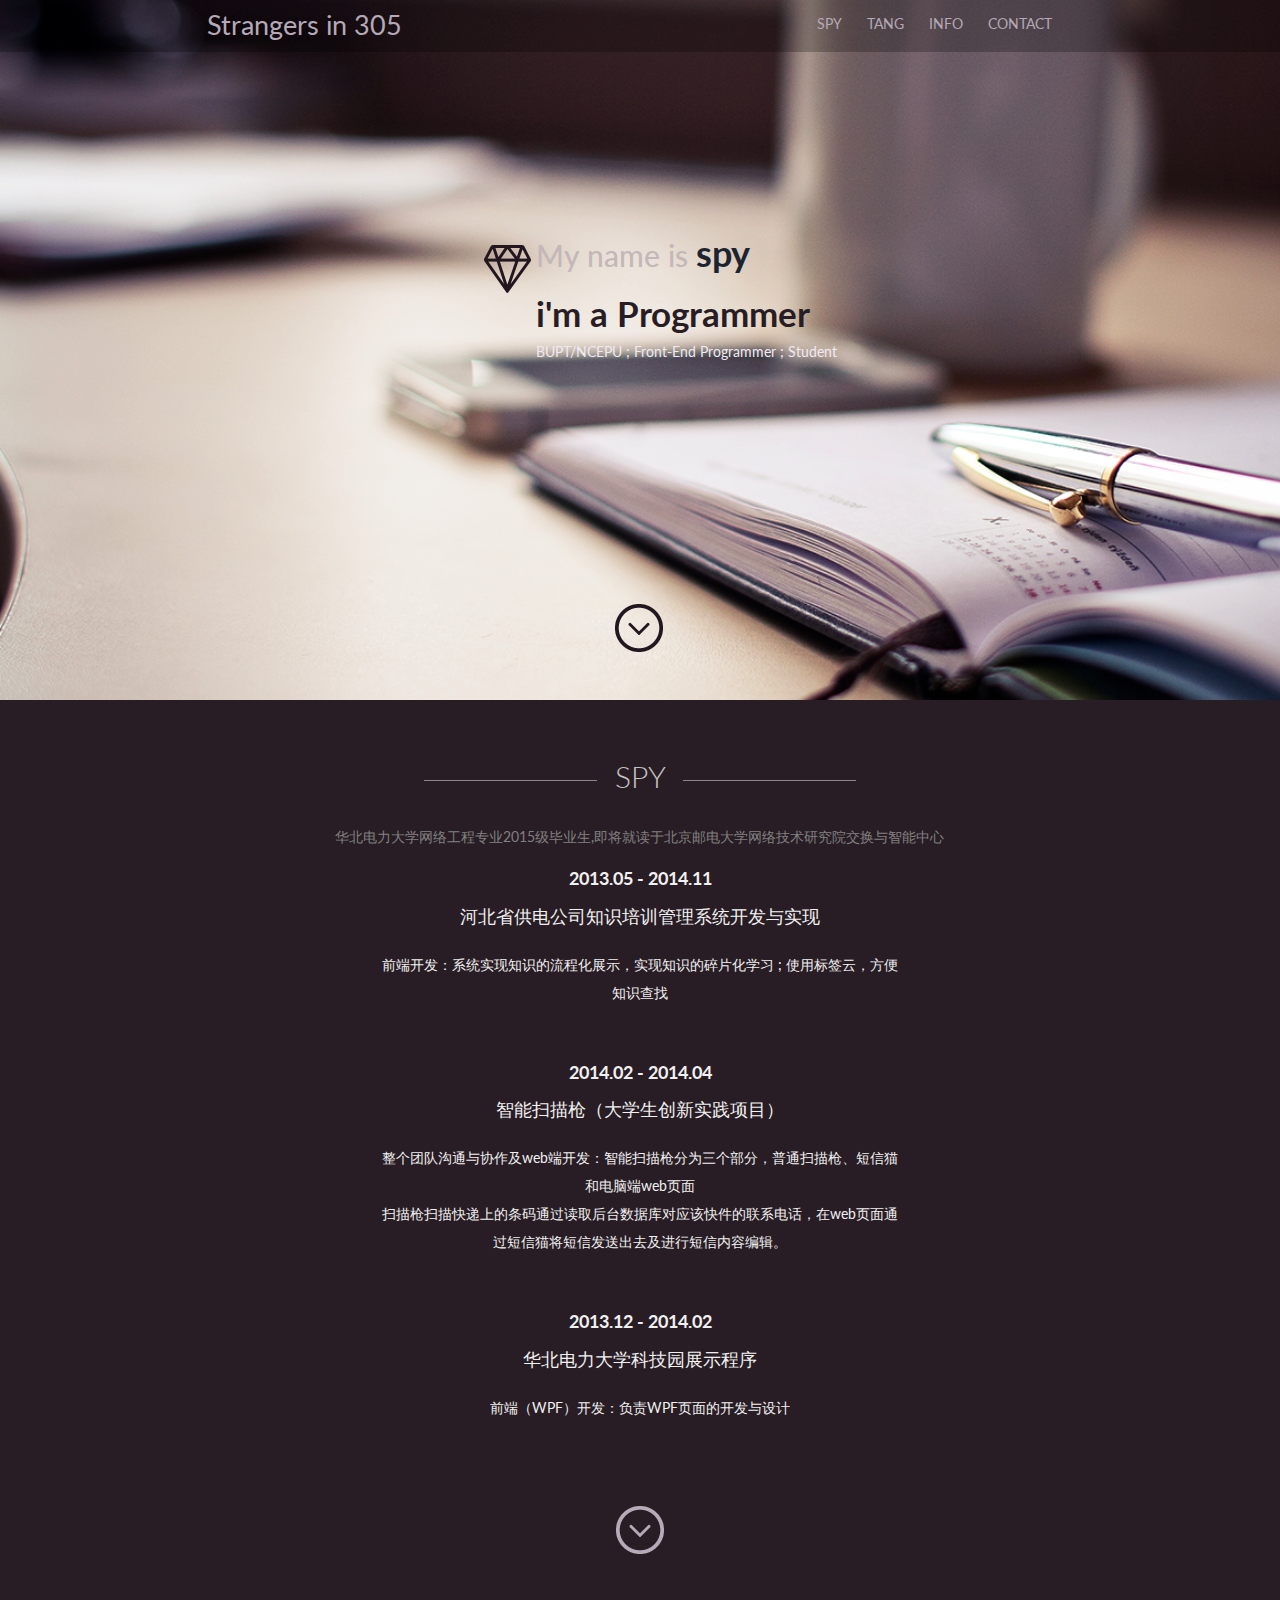
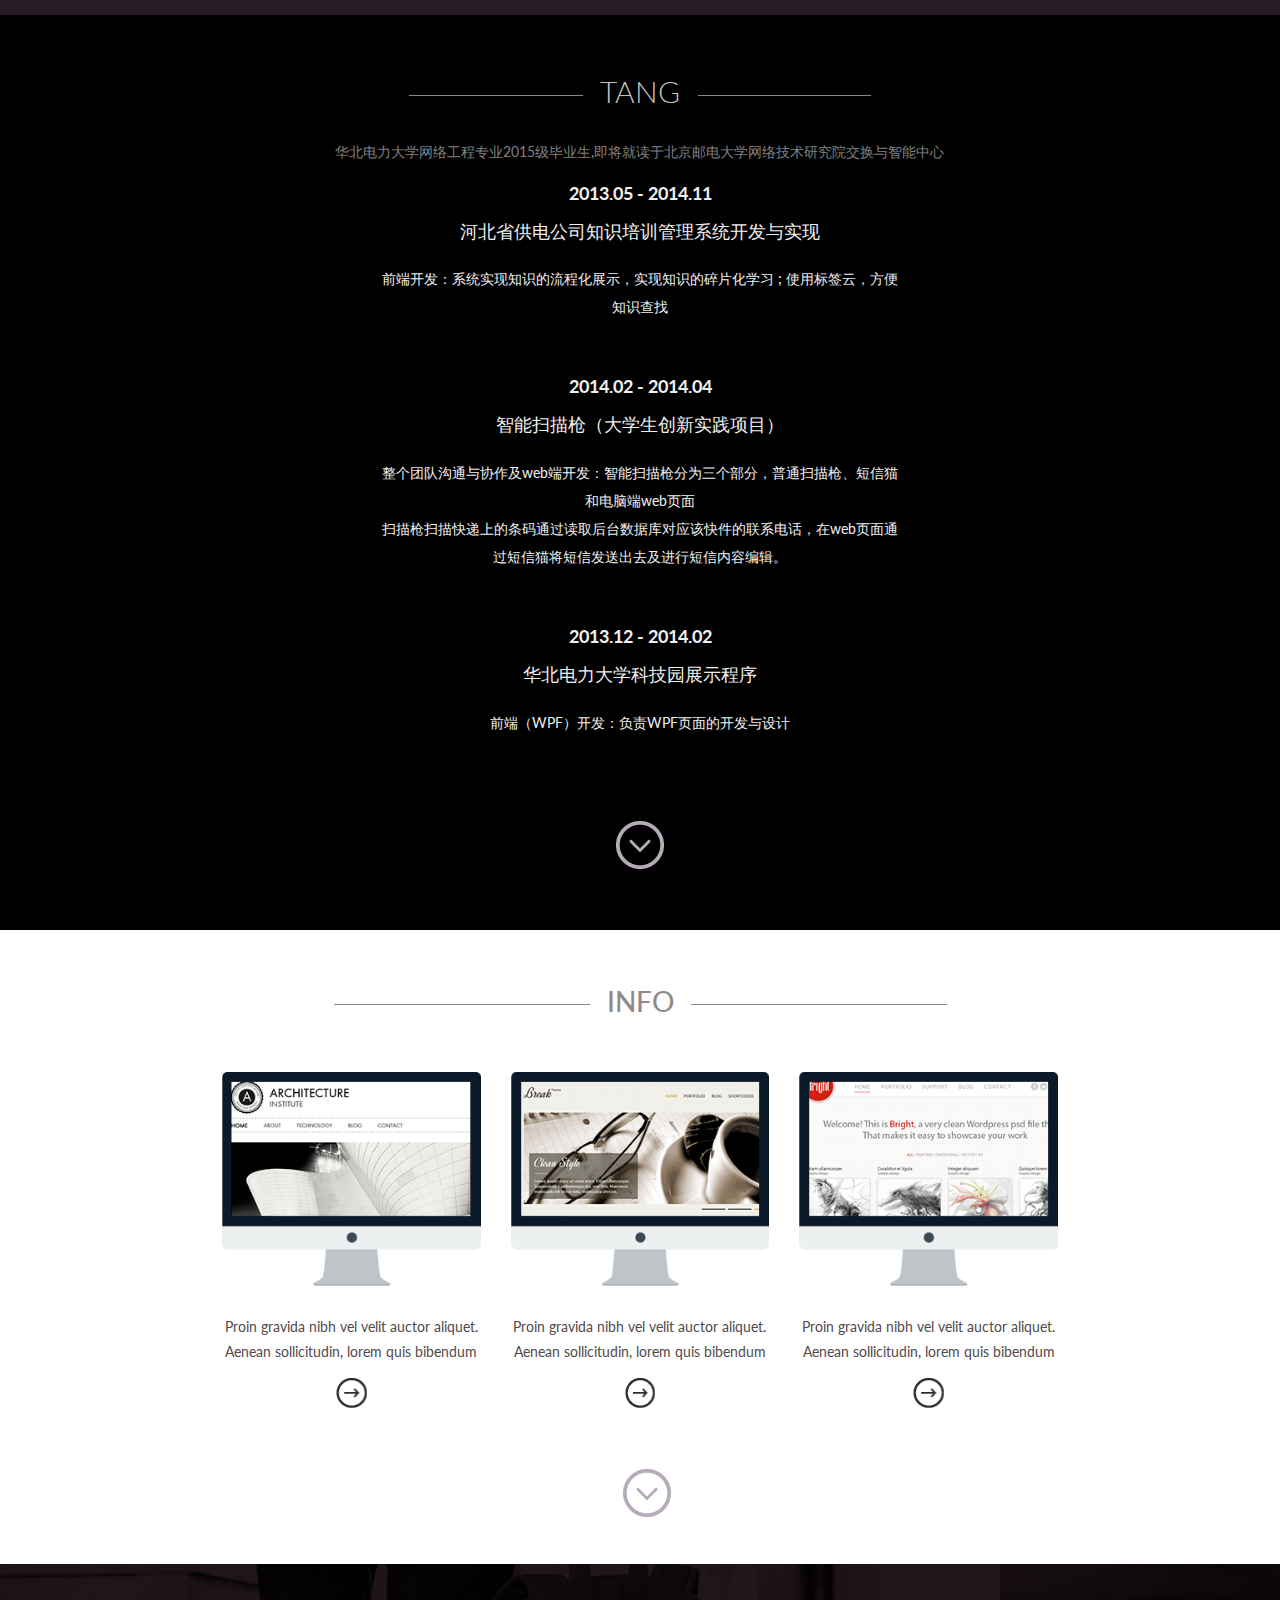
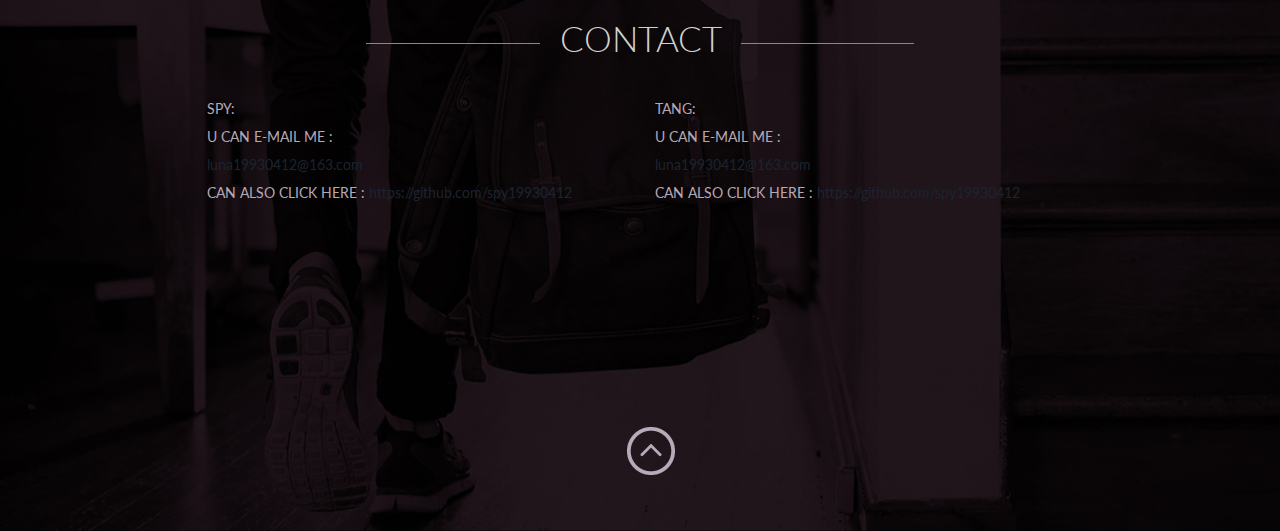
==== index.html @ 85dcdda1 "init" ====
<!DOCTYPE html>
<html>
<head>
	<title>stangers in 305 | home</title>
	<meta charset="utf-8">
	<script src="./js/jquery.min.js"></script>
	<link href="./css/bootstrap.css" rel='stylesheet' type='text/css' />
	<link href="./css/style.css" rel="stylesheet" type="text/css" media="all" />
	<link href='http://fonts.googleapis.com/css?family=Lato:100,300,400,700,900' rel='stylesheet' type='text/css'>
	<meta name="viewport" content="width=device-width, initial-scale=1">
	<script type="application/x-javascript"> addEventListener("load", function() { setTimeout(hideURLbar, 0); }, false); function hideURLbar(){ window.scrollTo(0,1); } </script>
	<!-- start-smoth-scrolling-->
	<script type="text/javascript" src="./js/move-top.js"></script>
	<script type="text/javascript" src="./js/easing.js"></script>
	<script type="text/javascript">
			jQuery(document).ready(function($) {
				$(".scroll").click(function(event){		
					event.preventDefault();
					$('html,body').animate({scrollTop:$(this.hash).offset().top},1000);
				});
			});
		</script>
	<!-- start-smoth-scrolling-->
</head>
<body>
	<!--headerbg starts-->
	<div id="top-top" class="headerbg">
		<!--header starts-->
		<div class="header">
			<!--container starts-->
			<div class="container">
				<div class="logo">
					<a href="#">Strangers in 305</a>
				</div>
				<!--Navigation starts-->
				<div class="nav">
					<ul>
						<li>
							<a class="scroll" href="#about">SPY</a>
						</li>
						<li>
							<a class="scroll" href="#skills">TANG</a>
						</li>
						<li>
							<a class="scroll" href="#port">INFO</a>
						</li>
						<li>
							<a class="scroll" href="#contact">CONTACT</a>
						</li>
					</ul>
				</div>
				<!--Navigation ends-->
				<div class="clear"></div>
			</div>
			<!--container ends-->
		</div>
		<!--header ends-->
		<!--Banner starts-->
		<div class="banner">
			<div class="container">
				<div class="banner-info">
					<div class="bannerlogo">
						<img src="./images/diamond.png"></div>
					<div class="bannerhead">
						<h2>
							My name is
							<span>
								<a href="https://github.com/spy19930412">spy</a>
							</span>
						</h2>
						<h3>i'm a Programmer</h3>
						<p>BUPT/NCEPU ; Front-End Programmer ; Student</p>
						<!-- tang's info here -->
						<a class="downarrow scroll" href="#about">
							<span></span>
						</a>
					</div>
				</div>

				<div class="clear"></div>
			</div>
		</div>
		<!--Banner ends-->
	</div>
	<!--Headerbg ends-->
	<!--Content starts-->
	<div class="content">
		<!--About starts-->
		<div id="about" class="about">
			<div class="container">
				<div class="header-section text-center">
					<h2>
						<span></span>
						SPY
						<span></span>
					</h2>
				</div>
				<span>
					<p>华北电力大学网络工程专业2015级毕业生,即将就读于北京邮电大学网络技术研究院交换与智能中心</p>
				</span>

				<div class="years">
					<h4> <b>2013.05 - 2014.11</b>
					</h4>
					<span>
						<h4>河北省供电公司知识培训管理系统开发与实现</h4>
					</span>
					<p>前端开发：系统实现知识的流程化展示，实现知识的碎片化学习 ; 使用标签云，方便知识查找</p>
				</div>

				<div class="years">
					<h4> <b>2014.02 - 2014.04</b>
					</h4>
					<span>
						<h4>智能扫描枪（大学生创新实践项目）</h4>
					</span>
					<p>整个团队沟通与协作及web端开发：智能扫描枪分为三个部分，普通扫描枪、短信猫和电脑端web页面<br/>
					扫描枪扫描快递上的条码通过读取后台数据库对应该快件的联系电话，在web页面通过短信猫将短信发送出去及进行短信内容编辑。
				</p>
			</div>

			<div class="years">
				<h4>
					<b>2013.12 - 2014.02</b>
				</h4>
				<span>
					<h4>华北电力大学科技园展示程序</h4>
				</span>
				<div class="labs">
					<p>前端（WPF）开发：负责WPF页面的开发与设计</p>
				</div>
			</div>
			<a class="arrow scroll" href="#skills">
				<span></span>
			</a>
		</div>
	</div>
	<!--About Ends-->

	<!--SKILLS Starts-->
	<div id="skills" class="about" style="background-color:#000;">
		<div class="container">
			<div class="header-section text-center">
				<h2>
					<span></span>
					TANG
					<span></span>
				</h2>
			</div>
			<span>
				<p>华北电力大学网络工程专业2015级毕业生,即将就读于北京邮电大学网络技术研究院交换与智能中心</p>
			</span>

			<div class="years">
				<h4>
					<b>2013.05 - 2014.11</b>
				</h4>
				<span>
					<h4>河北省供电公司知识培训管理系统开发与实现</h4>
				</span>
				<p>前端开发：系统实现知识的流程化展示，实现知识的碎片化学习 ; 使用标签云，方便知识查找</p>
			</div>

			<div class="years">
				<h4>
					<b>2014.02 - 2014.04</b>
				</h4>
				<span>
					<h4>智能扫描枪（大学生创新实践项目）</h4>
				</span>
				<p>
					整个团队沟通与协作及web端开发：智能扫描枪分为三个部分，普通扫描枪、短信猫和电脑端web页面
					<br/>
					扫描枪扫描快递上的条码通过读取后台数据库对应该快件的联系电话，在web页面通过短信猫将短信发送出去及进行短信内容编辑。
				</p>
			</div>

			<div class="years">
				<h4>
					<b>2013.12 - 2014.02</b>
				</h4>
				<span>
					<h4>华北电力大学科技园展示程序</h4>
				</span>
				<div class="labs">
					<p>前端（WPF）开发：负责WPF页面的开发与设计</p>
				</div>
			</div>
			<a class="arrow scroll" href="#skills">
				<span></span>
			</a>
		</div>
	</div>
	<!--SKILLS Ends-->
	<!--PORTFOLIO Starts-->
	<div id="port" class="Portfolio">
		<div class="Portfolio-section text-center">
			<h2>
				<span></span>
				INFO
				<span></span>
			</h2>
		</div>
		<div class="container">
			<div class="portfolio-grids">
				<div class="portfolio-grid col-md-4">
					<a href="#">
						<img src="./images/monitr1.png"></a>
					<p>
						Proin gravida nibh vel velit auctor aliquet.
							 Aenean sollicitudin, lorem quis bibendum
					</p>
					<a class="rightarrow" href="#">
						<span></span>
					</a>
				</div>
				<div class="portfolio-grid col-md-4">
					<a href="#">
						<img src="./images/monitr2.png"></a>
					<p>
						Proin gravida nibh vel velit auctor aliquet.
							 Aenean sollicitudin, lorem quis bibendum
					</p>
					<a class="rightarrow" href="#">
						<span></span>
					</a>
				</div>
				<div class="portfolio-grid col-md-4">
					<a href="#">
						<img src="./images/monitr3.png"></a>
					<p>
						Proin gravida nibh vel velit auctor aliquet.
							 Aenean sollicitudin, lorem quis bibendum
					</p>
					<a class="rightarrow" href="#">
						<span></span>
					</a>
				</div>
				<div class="clear"></div>
			</div>
			<a class="portdown scroll" href="#contact">
				<span></span>
			</a>

		</div>
	</div>
</div>
<!--Content Ends-->

<!--FOOTER Starts-->
<div  id="contact" class="footer">
	<div class="container">

		<div class="contact-section text-center">
			<h2>
				<span></span>
				CONTACT
				<span></span>
			</h2>
		</div>
		<div class="row">

			<div class="col-md-6">
				<div class="footer-left">
					<p>
						SPY:<BR>
						U CAN E-MAIL ME :<br/><a>luna19930412@163.com</a><br/>
						CAN ALSO CLICK HERE :<a> https://github.com/spy19930412</a>
					</p>
				</div>
			</div>

			<div class="col-md-6">
				<div class="footer-left">
					<p>
						TANG:<BR>
						U CAN E-MAIL ME :<br/><a>luna19930412@163.com</a><br/>
						CAN ALSO CLICK HERE :<a> https://github.com/spy19930412</a>
					</p>
				</div>
				<div class="clear"></div>
			</div>
		</div>
	</div>
	<a class="up scroll" href="#top-top">
		<span></span>
	</a>

</div>

</body>
</html>
---- css/style.css ----
/*----
	Author: W3layouts
	Author URL: http://w3layouts.com
	License: Creative Commons Attribution 3.0 Unported
	License URL: http://creativecommons.org/licenses/by/3.0/
---*/
html,body{
	font-family: 'Lato', sans-serif;
}
.clear{
	clear:both;
}
body a{
	transition:0.5s all;
	-webkit-transition:0.5s all;
	-o-transition:0.5s all;
	-ms-transition:0.5s all;
	-o-transition:0.5s all;
}
body input[type="text"],body input[type="submit"],body textarea,body input[type="button"]{
	-webkit-appearance:none;
}
/*------ HEADERBG STARTS---------*/
.headerbg{
	background: url(../images/bannerbg.png);
	min-height:700px;
	width:100%;
	background-size:cover;
}
/*------ HEADER STARTS---------*/
.header{
	background:rgba(0, 0, 0, 0.24);
}
/*------ CONTAINER STARTS---------*/
.container{
	width:70%;
}
/*------ LOGO STARTS---------*/
.logo{
	float:left;
	margin:0.5em 0 0.5em 0em;
}
.logo a{
	color:#B5A9B7;
	font-size:1.9em;
}
.logo a:hover{
	color:#B5A9B7;
    text-decoration:none;
}
/*------ LOGO ENDS---------*/
/*------ TOPNAV STARTS---------*/
.nav{
	float:right;
}
.nav ul li{
	display:inline-block;
	margin:1em 1.5em 0 0;
}
.nav ul li a{
	color:#B5A9B7;
}
.nav ul li a:hover{
	color:gray;
	text-decoration:none;
}
/*------ TOPNAV ENDS---------*/
/*------ HEADER ENDS---------*/
/*------ BANNER STARTS---------*/
.banner{
  	position: absolute;
	width: 86%;
}
.banner-info{
	width: 70%;
	float: right;
}
.bannerlogo{
	float: left;
	margin-top: 0.8em;
}
.bannerhead{
	float:right;
}
.bannerhead h2{
	color: #C5B7B8;
	margin:0;
	padding:0;
}
.bannerhead h2 span{
	color:#F1E9F2;
	font-weight:bolder;
	font-size:1.2em;
}
.bannerhead h3{
	color:#281D24;
	font-weight:bolder;
    font-size:2.5em;
}
.bannerhead p{
    color:#F1E9F2;
}
a.downarrow  span{
 	height:48px;
    width:48px;
    background:url(../images/down.png);
    display:inline-block;
}
a.downarrow{
  	display: block;
	position: absolute;
	top: 370px;
	left: 17%;
}
.bannerhead{
	position: relative;
	width: 90%;
}
.banner-info{
	position: relative;
	top: 182px;
	left: 11%;
}
/*------ About STARTS---------*/
.about{
	color:white;
	text-align:center;
	background:#281D24;
}
.header-section h2{
	color: #C6C3C5;
	font-weight: 300;
	margin-top: 2.5em;
	margin: 0;
	padding: 2em 0 1em 0;
}
.header-section span{
	background: #8C868A;
	height:1px;
	width:20%;
	display:inline-block;
	vertical-align:middle;
}
.header-section span:nth-child(1){
	margin-right:10px;
}
.header-section span:nth-child(2){
	margin-left:10px;
}
.about span p{
	color: gray;
	line-height: 2em;
	margin-bottom: 4em;
	width: 71%;
	margin: 0 auto;
}
.years{
	margin-bottom:4em;
	color:#F1F0F0;
}
.years p{
	padding-top:1em;
	line-height:2em;
	width: 45%;
	margin:0 auto;
}
.labs p{
	width: 50%;
	margin: 0 auto;
}
.years h4,.years span h4{
	margin-top:1em;
}
.arrow span{
	height:48px;
	width:48px;
	background:url(../images/bwn.png);
	display:inline-block;
}
a.arrow{
	margin:2em 0 4em 0;
	display:inline-block;
}
/*------Skill-Section STARTS---------*/
.skills{
	min-height:600px;
	background:#20191B;
	position:relative;
}
.skill-section h2{
	color:#C6C3C5;
	font-weight:300;
	margin-top:2.5em;
}
.skill-section span{
	background: #8C868A;
	height:1px;
	width:20%;
	display:inline-block;
	vertical-align:middle;
}
.skill-section span:nth-child(1){
	margin-right:10px;
}
.skill-section span:nth-child(2){
	margin-left:10px;
}
.skill-grids{
	padding:3em 0;
}
.skill-grid h3{
	color:#FFF;
	font-size:1.8em;
}
.circle{
	color:#FFF;
}
#canvas{
	position:relative;
}
.down span{
	height:48px;
	width:48px;
	background:url(../images/bwn.png);
	display:inline-block;
}
a.down{
	padding:4em 0 0 2em;
	display:inline-block;
	position: absolute;
    left:46%;
}
/*------Skill-Section Ends---------*/
/*------Portfolio-Section STARTS---------*/
.Portfolio{
	min-height:600px;
	background:#ffffff;
	text-align:center;
}
.Portfolio-section h2{
	color:#91898D;
	font-size:2em;
	padding:2em 0 1em;
	margin: 0;
}
.Portfolio-section span{
	background:#8C868A;
	height:1px;
	width:20%;
	display:inline-block;
	vertical-align:middle;
}
.Portfolio-section span:nth-child(1){
	margin-right:10px;
}
.Portfolio-section span:nth-child(2){
	margin-left:10px;
}
.portfolio-grids{
	padding-top:2em;
}
.portfolio-grid{
	display:inline-block;
}
.portfolio-grid p{
	margin:3em 1em 0 1em;
	color:#504A4C;
	line-height:25px;
}
.portfolio-grid img{
	width:100%;
}
a.rightarrow  span{
	height:30px;
	width:30.5px;
	background:url(../images/rightarw.png);
	display:inline-block;
}
a.rightarrow{
	margin-top:1em;
	display:inline-block;
}
.portdown span{
	height:48px;
	width:48px;
	background:url(../images/bwn.png);
	display:inline-block;
	}
a.portdown{
	margin:4em 0 3em 1em;
	display:inline-block;
	}
/*------FOOTER STARTS---------*/
.footer{
	background: url(../images/footerbg.jpg);
	position: relative;
	min-height: 567px;
	background-size: cover;
	position:relative;
}
.contact-section h2{
	color:#D2D1D1;
	font-weight:300;
	font-size:2.5em;
	padding-top:1em;
}
.contact-section span{
	background: #8C868A;
	height:1px;
	width:20%;
	display:inline-block;
	vertical-align:middle;
}
.contact-section span:nth-child(1){
	margin-right:10px;
}
.contact-section span:nth-child(2){
	margin-left:10px;
}
.footer-left{
	margin-top:1em;
}
.social-icons{
}
.social-icons a img{
	margin-right:0.5em;
}
.social-icons a img:hover{
	opacity:0.8;
}
.footer-left p{
	color:#B5A9B7;
	width:80%;
	margin:2em 0 0 0em;
	line-height:2em;
}
.footer-right{
	text-align: right;
	margin-top: 1.3em;
}
.footer-right input[type="text"],.footer-right textarea{
	background:#170F12;
	color:#B5A9B7;
	padding: 1em 0.8em;
	width:75%;
	margin-bottom:1em;
	outline:none;
	border: solid 1.5px;
	border-color:#9A9A9A #EEEEEE #EEEEEE #9A9A9A;
}
.footer-right textarea {
	min-height:120px;
	resize:none;
}
.footer-right textarea{
	color:#B5A9B7;
}
.footer-right input[type="submit"]{
	text-align:center;
	float:right;
	color:#D2D1D1;
	font-size:1.2em;
	outline:none;
	padding:0.6em 1.5em;
	border:1px solid #B8ABAB;
	background:none;
	transition:0.5s all;
	-webkit-transition:0.5s all;
	-moz-transition:0.5s all;
	-ms-transition:0.5s all;
	-o-transition:0.5s all;
}
.footer-right input[type="submit"]:hover{
	border-color:#FFF;
	color:#FFF;
}
.up{
	position:absolute;
	bottom: 9%;
    left: 49%;
}
.up span{
	height:48px;
	width:48px;
	background:url(../images/up.png);
	margin-top:2em;
	display:inline-block;
}
/*---- copy-right -----*/
p.copy-right{
	margin-top:1em;
	color:#999;
	font-size:1em;
	padding:0.8em 0;
	text-align:right;
}
p.copy-right a{
	color:#FFF;
	text-decoration:none;
}
 /*----- top-top -----*/
@media (max-width:1280px){
 	.years p {
		width: 60%;
	}
	.portfolio-grid p {
		margin: 2em 0em 0 0em;
	}
	.footer-left p {
		width: 90%;
	}
}
@media (max-width:1024px){
	.container {
		width:80%;
	}
 	.years p {
		width: 80%;
	}
	.portfolio-grid p {
		margin: 2em 0em 0 0em;
	}
	.footer-left p {
		width: 90%;
	}
	.banner-info {
		width: 80%;
	}
	.footer-right input[type="text"], .footer-right textarea {
		width: 87%;
	}
	.headerbg {
		min-height: 591px;
	}
	.banner-info {
		top: 110px;
	}
	a.downarrow {
		top: 341px;
		left: 23%;
	}
	.years {
		margin-bottom: 2em;
	}
	.header-section h2 {
		padding: 1.2em 0 0.8em 0;
	}
}
@media (max-width:768px){
	.container {
		width:80%;
	}
 	.years p {
		width: 80%;
	}
	.portfolio-grid p {
		margin: 2em 0em 0 0em;
	}
	.footer-left p {
		width: 90%;
	}
	.banner-info {
		width: 80%;
	}
	.footer-right input[type="text"], .footer-right textarea {
		width: 100%;
	}
	.headerbg {
		min-height:500px;
	}
	.banner-info {
		top: 112px;
		width: 100%;
		left: 2%;
	}
	a.downarrow {
		top: 241px;
		left: 32%;
	}
	.years {
		margin-bottom: 2em;
	}
	.header-section h2 {
		padding: 1.2em 0 0.8em 0;
	}
	.bannerhead {
		width: 84%;
	}
	.banner {
		width: 100%;
	}
	.years h4, .years span h4 {
		margin: 0.5em 0 0 0;
	}
	.skill-grid {
		padding: 1.5em 0;
	}
	.skill-grids {
		padding: 1em 0;
	}
	a.down {
		padding: 0;
		position: absolute;
		left: 47%;
	}
	.skills {
		padding: 0 0 5em 0;
	}
	.skill-section h2 {
		margin-top: 1.5em;
	}
	a.arrow {
		margin: 1em 0 2em 0;
	}
	.portfolio-grids {
		padding-top: 1em;
	}
	.portfolio-grid {
		padding: 0 0 2em 0;
	}
	a.portdown {
		margin: 2em 0 2em 0em;
	}
	.contact-section h2 {
		padding-top: 0.5em;
	}
	.footer {
		padding: 0 0 10em;
	}
}
@media (max-width:640px){
	.container {
		width:80%;
	}
 	.years p {
		width: 100%;
	}
	.portfolio-grid p {
		margin: 2em 0em 0 0em;
	}
	.footer-left p {
		width: 90%;
	}
	.banner-info {
		width: 80%;
	}
	.footer-right input[type="text"], .footer-right textarea {
		width: 100%;
	}
	.headerbg {
		min-height:500px;
	}
	.banner-info {
		top: 112px;
		width: 100%;
		left: 2%;
	}
	a.downarrow {
		top: 241px;
		left: 32%;
	}
	.years {
		margin-bottom: 2em;
	}
	.header-section h2 {
		padding: 1.2em 0 0.8em 0;
	}
	.bannerhead {
		width: 84%;
	}
	.banner {
		width: 100%;
	}
	.years h4, .years span h4 {
		margin: 0.5em 0 0 0;
	}
	.skill-grid {
		padding: 1.5em 0;
	}
	.skill-grids {
		padding: 1em 0;
	}
	a.down {
		padding: 0;
		position: absolute;
		left: 47%;
	}
	.skills {
		padding: 0 0 5em 0;
	}
	.skill-section h2 {
		margin-top: 1.5em;
	}
	a.arrow {
		margin: 1em 0 2em 0;
	}
	.portfolio-grids {
		padding-top: 1em;
	}
	.portfolio-grid {
		padding: 0 0 2em 0;
	}
	a.portdown {
		margin: 2em 0 2em 0em;
	}
	.contact-section h2 {
		padding-top: 0.5em;
	}
	.footer {
		padding: 0 0 10em;
	}
	.about span p {
		margin-bottom: 2em;
	}
	.nav ul{
		margin:0;
		padding:0;
	}
	.nav ul li {
		margin: 1.2em 0.5em;
	}
	.logo {
		margin: 0.3em 0 0.5em 0em;
	}
	.bannerhead h3 {
		font-size: 2em;
		margin: 0.3em 0 0.3em;
	}
}
@media (max-width:480px){
	.container {
		width:90%;
	}
 	.years p {
		width: 100%;
		line-height: 1.6em;
		padding: 0.5em 0 0 0;
	}
	.portfolio-grid p {
		margin: 2em 0em 0 0em;
	}
	.footer-left p {
		width: 100%;
		margin: 0.8em 0 0 0;
	}
	.banner-info {
		width: 80%;
	}
	.footer-right input[type="text"], .footer-right textarea {
		width: 100%;
	}
	.headerbg {
		min-height: 457px;
	}
	.banner-info {
		top: 36px;
		width: 100%;
		left: 0%;
		text-align: center;
	}
	a.downarrow {
		top: 201px;
		left: 42%;
	}
	.years {
		margin-bottom: 2em;
	}
	.header-section h2 {
		padding: 0.8em 0 0.5em 0;
		line-height:1.5em;
	}
	.bannerhead {
		width: 100%;
	}
	.banner {
		width: 100%;
	}
	.years h4, .years span h4 {
		margin: 0.5em 0 0 0;
	}
	.skill-grid {
		padding: 1.5em 0;
	}
	.skill-grids {
		padding: 1em 0;
	}
	a.down {
		padding: 0;
		position: absolute;
		left: 45%;
	}
	.skills {
		padding: 0 0 5em 0;
	}
	.skill-section h2 {
		margin-top: 0.5em;
	}
	a.arrow {
		margin: 1em 0 2em 0;
	}
	.portfolio-grids {
		padding-top: 1em;
	}
	.portfolio-grid {
		padding: 0 0 2em 0;
	}
	a.portdown {
		margin: 1em 0 2em 0em;
	}
	.contact-section h2 {
		padding-top: 0.5em;
	}
	.footer {
		padding: 0 0 6em;
	}
	.about span p {
		margin-bottom: 2em;
		width: 100%;
		line-height: 1.6em;
	}
	.nav ul{
		margin:0;
		padding:0;
	}
	.nav ul li {
		margin: 0.8em 0.5em;
	}
	.logo {
		margin: 0.8em 0 0em 0em;
		float:none;
		text-align:center;
	}
	.bannerhead h3 {
		font-size: 1.6em;
		margin: 0.3em 0 0.3em;
	}
	.nav {
		float: none;
		text-align:center;
	}
	.bannerlogo {
		float: none;
		margin-top: 0em;
		text-align: center;
	}
	.skill-grid h3 {
		font-size: 1.5em;
	}
	.up {
		bottom: 1%;
		left: 47%;
	}
}
@media (max-width:320px){
	.container {
		width:90%;
	}
	.header div.container,.banner div.container{
		padding:0;
	}
 	.years p {
		width: 100%;
		line-height: 1.6em;
		padding: 0.5em 0 0 0;
	}
	.portfolio-grid p {
		margin: 1.2em 0em 0 0em;
		line-height: 1.5em;
	}
	.footer-left p {
		width: 100%;
		margin: 0.8em 0 0 0;
	}
	.banner-info {
		width: 80%;
	}
	.footer-right input[type="text"], .footer-right textarea {
		width: 100%;
		padding: 0.8em;
	}
	.headerbg {
		min-height: 409px;
	}
	.banner-info {
		top: 36px;
		width: 100%;
		left: 0%;
		text-align: center;
	}
	a.downarrow {
		top: 171px;
		left: 42%;
	}
	.years {
		margin-bottom: 1.5em;
	}
	.header-section h2 {
		padding: 0.8em 0 0.5em 0;
		line-height:1.5em;
		font-size: 1.6em;
	}
	.about div.container{
		padding:0;
	} 
	.bannerhead {
		width: 100%;
	}
	.banner {
		width: 100%;
	}
	.years h4, .years span h4 {
		margin: 0.5em 0 0 0;
	}
	.skill-grid {
		padding: 1em 0;
	}
	.skill-grids {
		padding: 1em 0;
	}
	a.down {
		padding: 0;
		position: absolute;
		left: 45%;
	}
	.skills {
		padding: 0 0 5em 0;
	}
	.skill-section h2 {
		margin-top: 0.5em;
		font-size: 1.6em;
	}
	a.arrow {
		margin: 1em 0 2em 0;
	}
	.portfolio-grids {
		padding-top: 1em;
	}
	.portfolio-grid {
		padding: 0 0 2em 0;
	}
	a.portdown {
		margin: 1em 0 2em 0em;
	}
	.contact-section h2 {
		padding-top: 0.5em;
		font-size: 1.6em;
	}
	.footer {
		padding: 0 0 6em;
	}
	.about span p {
		margin-bottom: 2em;
		width: 100%;
		line-height: 1.6em;
	}
	.nav ul{
		margin:0;
		padding:0;
	}
	.nav ul li {
		margin: 0.5em 0.2em;
	}
	.logo {
		margin: 0.8em 0 0em 0em;
		float:none;
		text-align:center;
	}
	.bannerhead h3 {
		font-size: 1.4em;
		margin: 0.3em 0 0.3em;
	}
	.nav {
		float: none;
		text-align:center;
	}
	.bannerlogo {
		float: none;
		margin-top: 0em;
		text-align: center;
	}
	.skill-grid h3 {
		font-size: 1.5em;
	}
	.up {
		bottom: 1%;
		left: 47%;
	}
	.bannerhead h2 {
		font-size: 1.8em;
	}
	.Portfolio-section h2 {
		font-size: 1.6em;
		padding: 1em 0 0.3em;
	}
	.footer-right input[type="submit"] {
		float: none;
		width:100%
	}
}
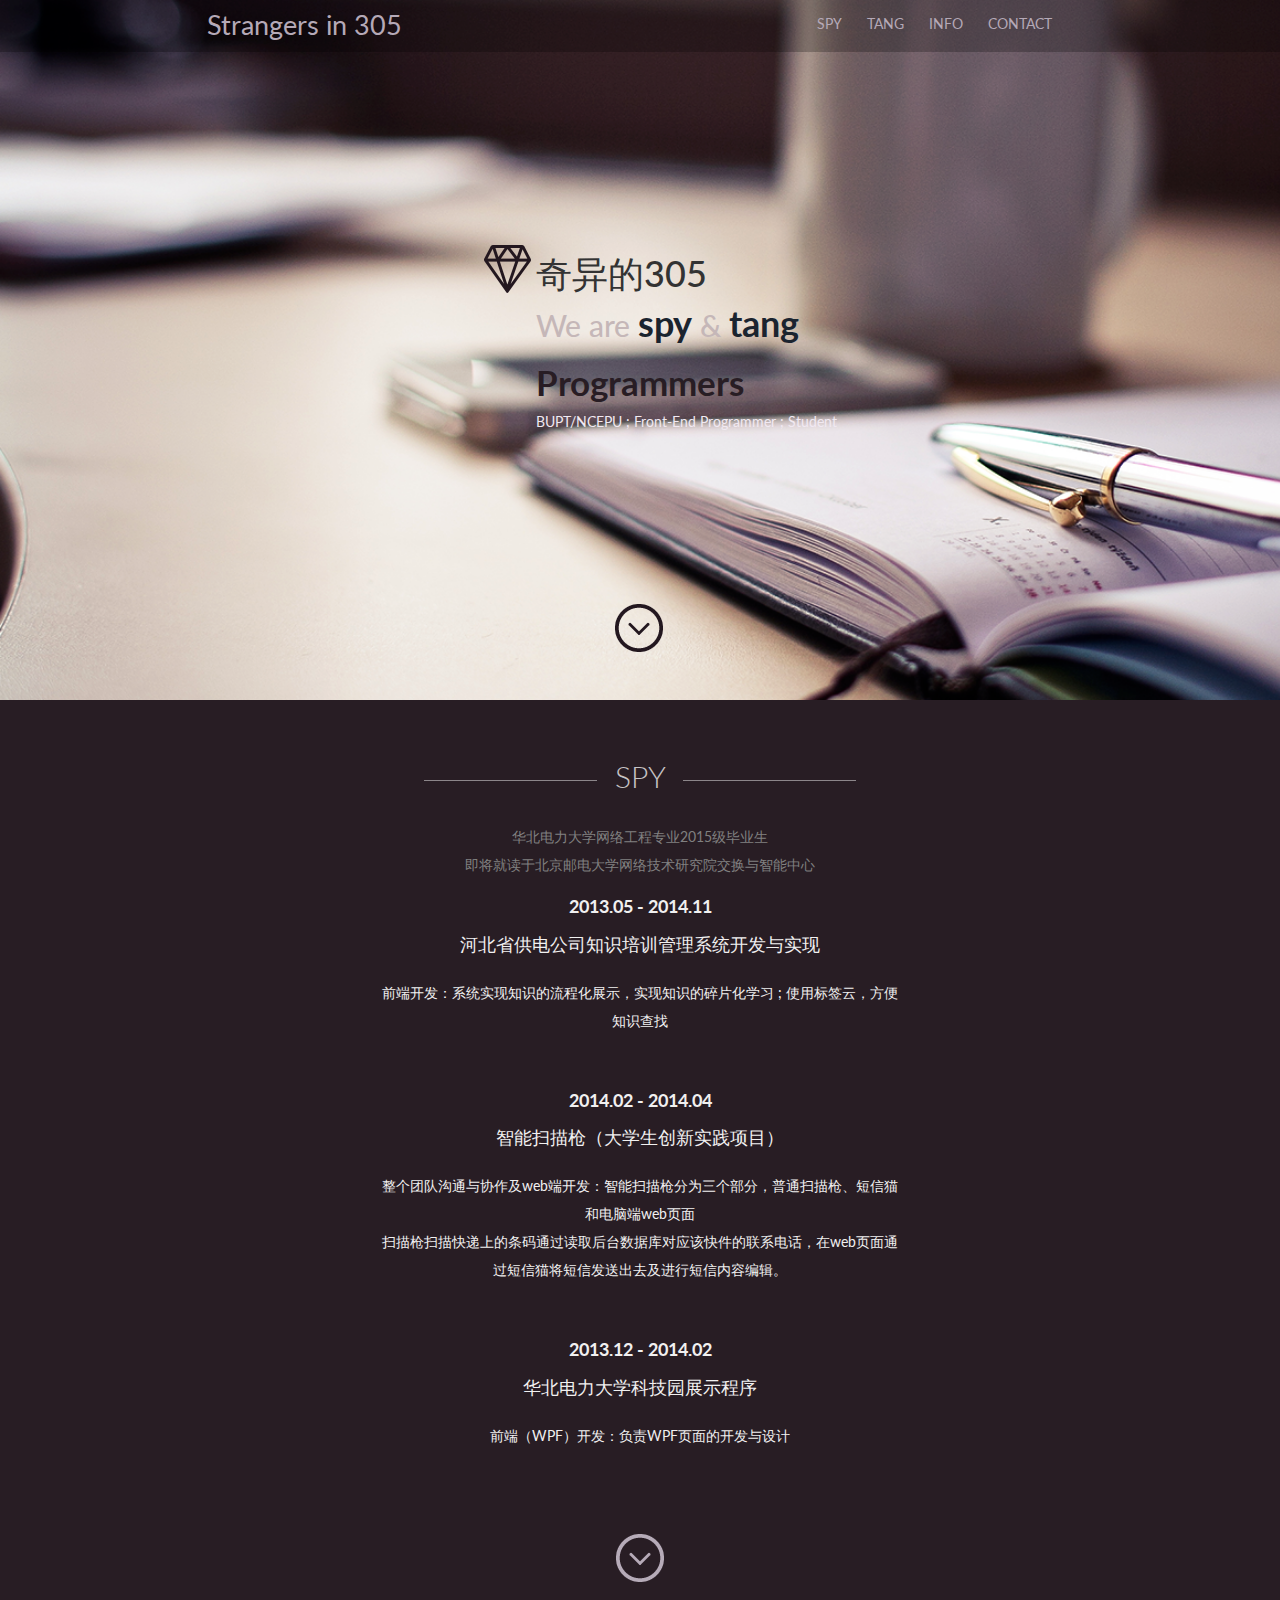
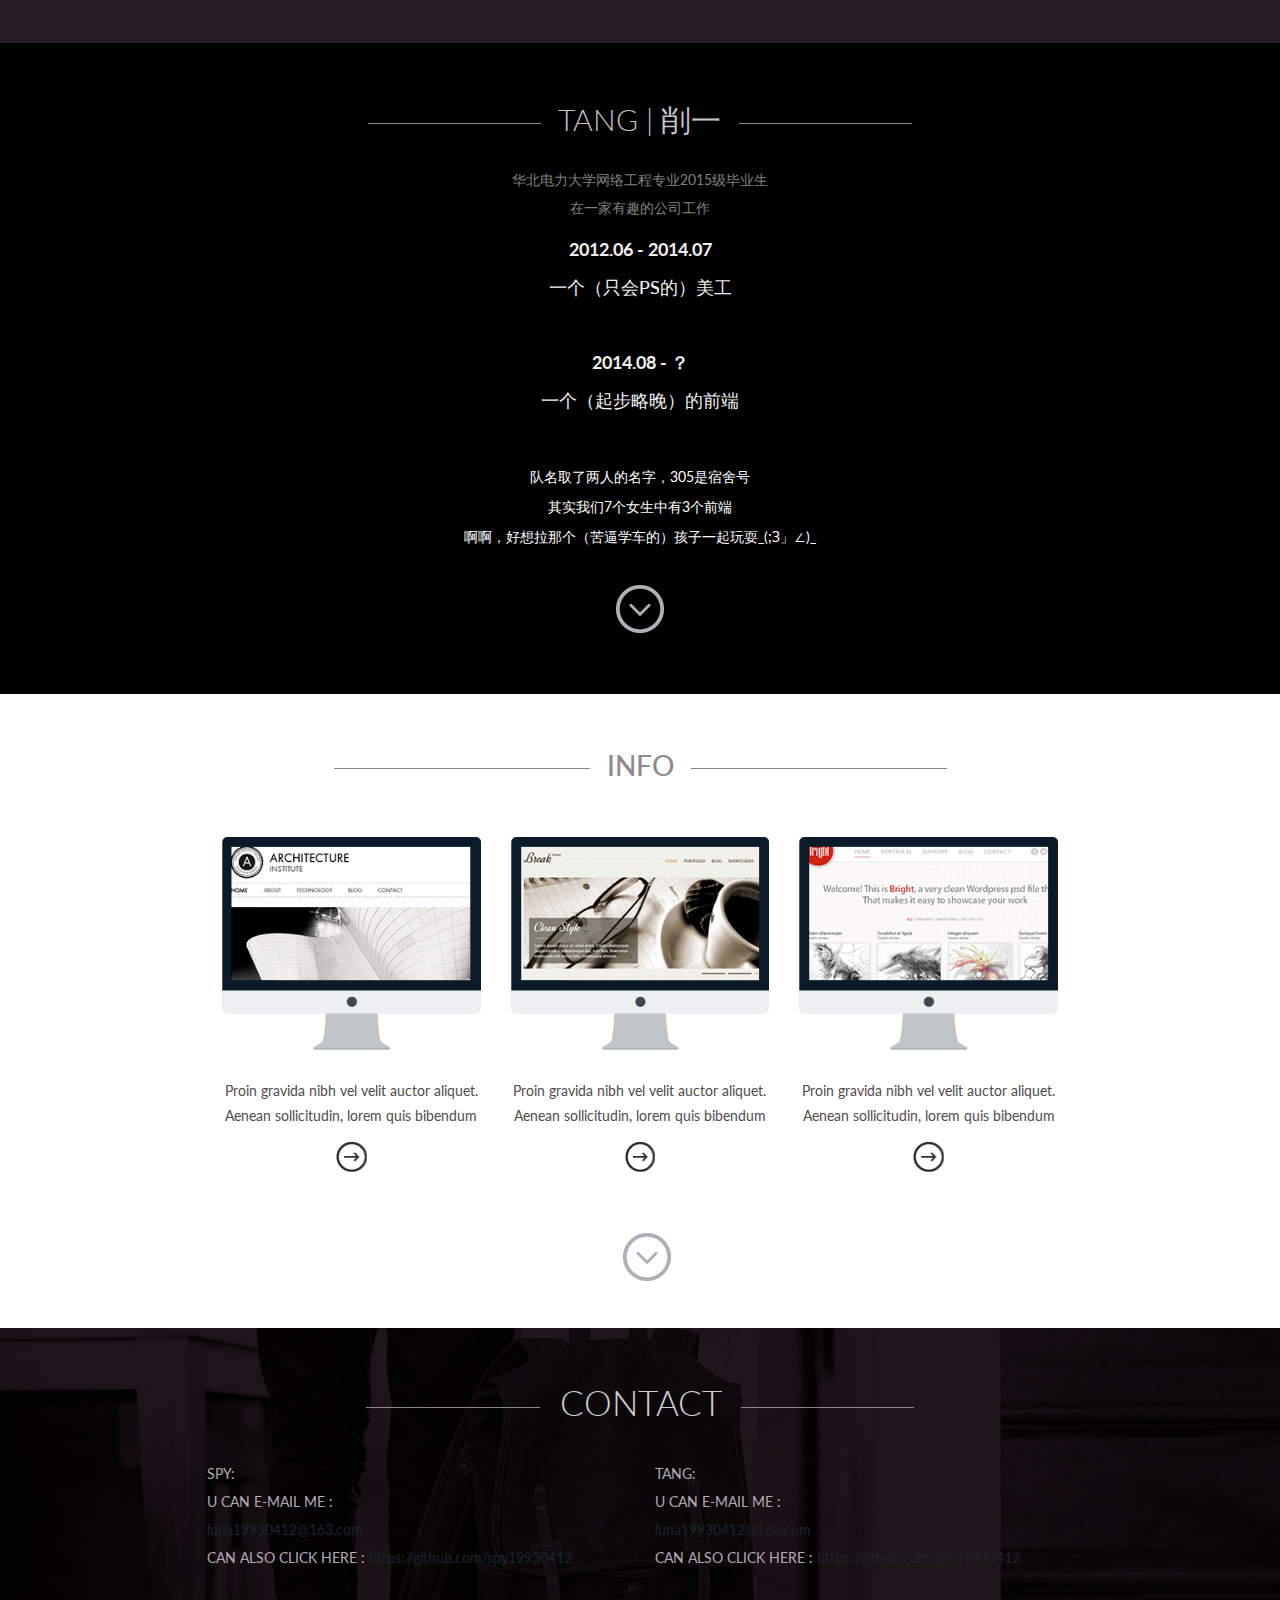
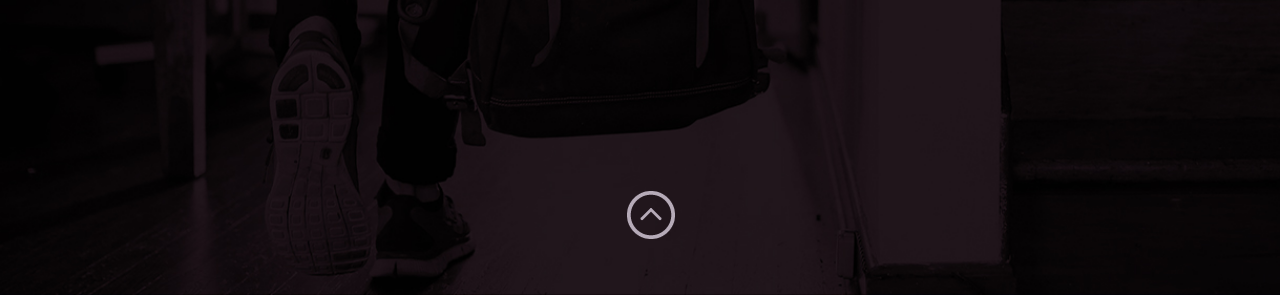
==== commit c487b0bd: "Merge pull request #2 from xueyi1230/master" ====
--- a/index.html
+++ b/index.html
@@ -62,13 +62,18 @@
 					<div class="bannerlogo">
 						<img src="./images/diamond.png"></div>
 					<div class="bannerhead">
+						<h1>奇异的305</h1>
 						<h2>
-							My name is
+							We are
 							<span>
-								<a href="https://github.com/spy19930412">spy</a>
+								<a href="https://github.com/spy19930412" target="_blank">spy</a>
+							</span>
+							&
+							<span>
+								<a href="http://xueyi1230.github.io/" target="_blank">tang</a>
 							</span>
 						</h2>
-						<h3>i'm a Programmer</h3>
+						<h3>Programmers</h3>
 						<p>BUPT/NCEPU ; Front-End Programmer ; Student</p>
 						<!-- tang's info here -->
 						<a class="downarrow scroll" href="#about">
@@ -96,7 +101,8 @@
 					</h2>
 				</div>
 				<span>
-					<p>华北电力大学网络工程专业2015级毕业生,即将就读于北京邮电大学网络技术研究院交换与智能中心</p>
+					<p>华北电力大学网络工程专业2015级毕业生</p>
+					<p>即将就读于北京邮电大学网络技术研究院交换与智能中心</p>
 				</span>
 
 				<div class="years">
@@ -143,49 +149,37 @@
 			<div class="header-section text-center">
 				<h2>
 					<span></span>
-					TANG
+					TANG | 削一
 					<span></span>
 				</h2>
 			</div>
 			<span>
-				<p>华北电力大学网络工程专业2015级毕业生,即将就读于北京邮电大学网络技术研究院交换与智能中心</p>
+				<p>华北电力大学网络工程专业2015级毕业生</p>
+				<p>在一家有趣的公司工作</p>
 			</span>
 
 			<div class="years">
 				<h4>
-					<b>2013.05 - 2014.11</b>
+					<b>2012.06 - 2014.07</b>
 				</h4>
 				<span>
-					<h4>河北省供电公司知识培训管理系统开发与实现</h4>
-				</span>
-				<p>前端开发：系统实现知识的流程化展示，实现知识的碎片化学习 ; 使用标签云，方便知识查找</p>
+					<h4>一个（只会PS的）美工</h4>
+				</span>
 			</div>
 
 			<div class="years">
 				<h4>
-					<b>2014.02 - 2014.04</b>
+					<b>2014.08 - ？</b>
 				</h4>
 				<span>
-					<h4>智能扫描枪（大学生创新实践项目）</h4>
-				</span>
-				<p>
-					整个团队沟通与协作及web端开发：智能扫描枪分为三个部分，普通扫描枪、短信猫和电脑端web页面
-					<br/>
-					扫描枪扫描快递上的条码通过读取后台数据库对应该快件的联系电话，在web页面通过短信猫将短信发送出去及进行短信内容编辑。
-				</p>
-			</div>
-
-			<div class="years">
-				<h4>
-					<b>2013.12 - 2014.02</b>
-				</h4>
-				<span>
-					<h4>华北电力大学科技园展示程序</h4>
-				</span>
-				<div class="labs">
-					<p>前端（WPF）开发：负责WPF页面的开发与设计</p>
-				</div>
-			</div>
+					<h4>一个（起步略晚）的前端</h4>
+				</span>
+			</div>
+
+			<p>队名取了两人的名字，305是宿舍号</p>
+			<p>其实我们7个女生中有3个前端</p>
+			<p>啊啊，好想拉那个（苦逼学车的）孩子一起玩耍_(;З」∠)_</p>
+
 			<a class="arrow scroll" href="#skills">
 				<span></span>
 			</a>
